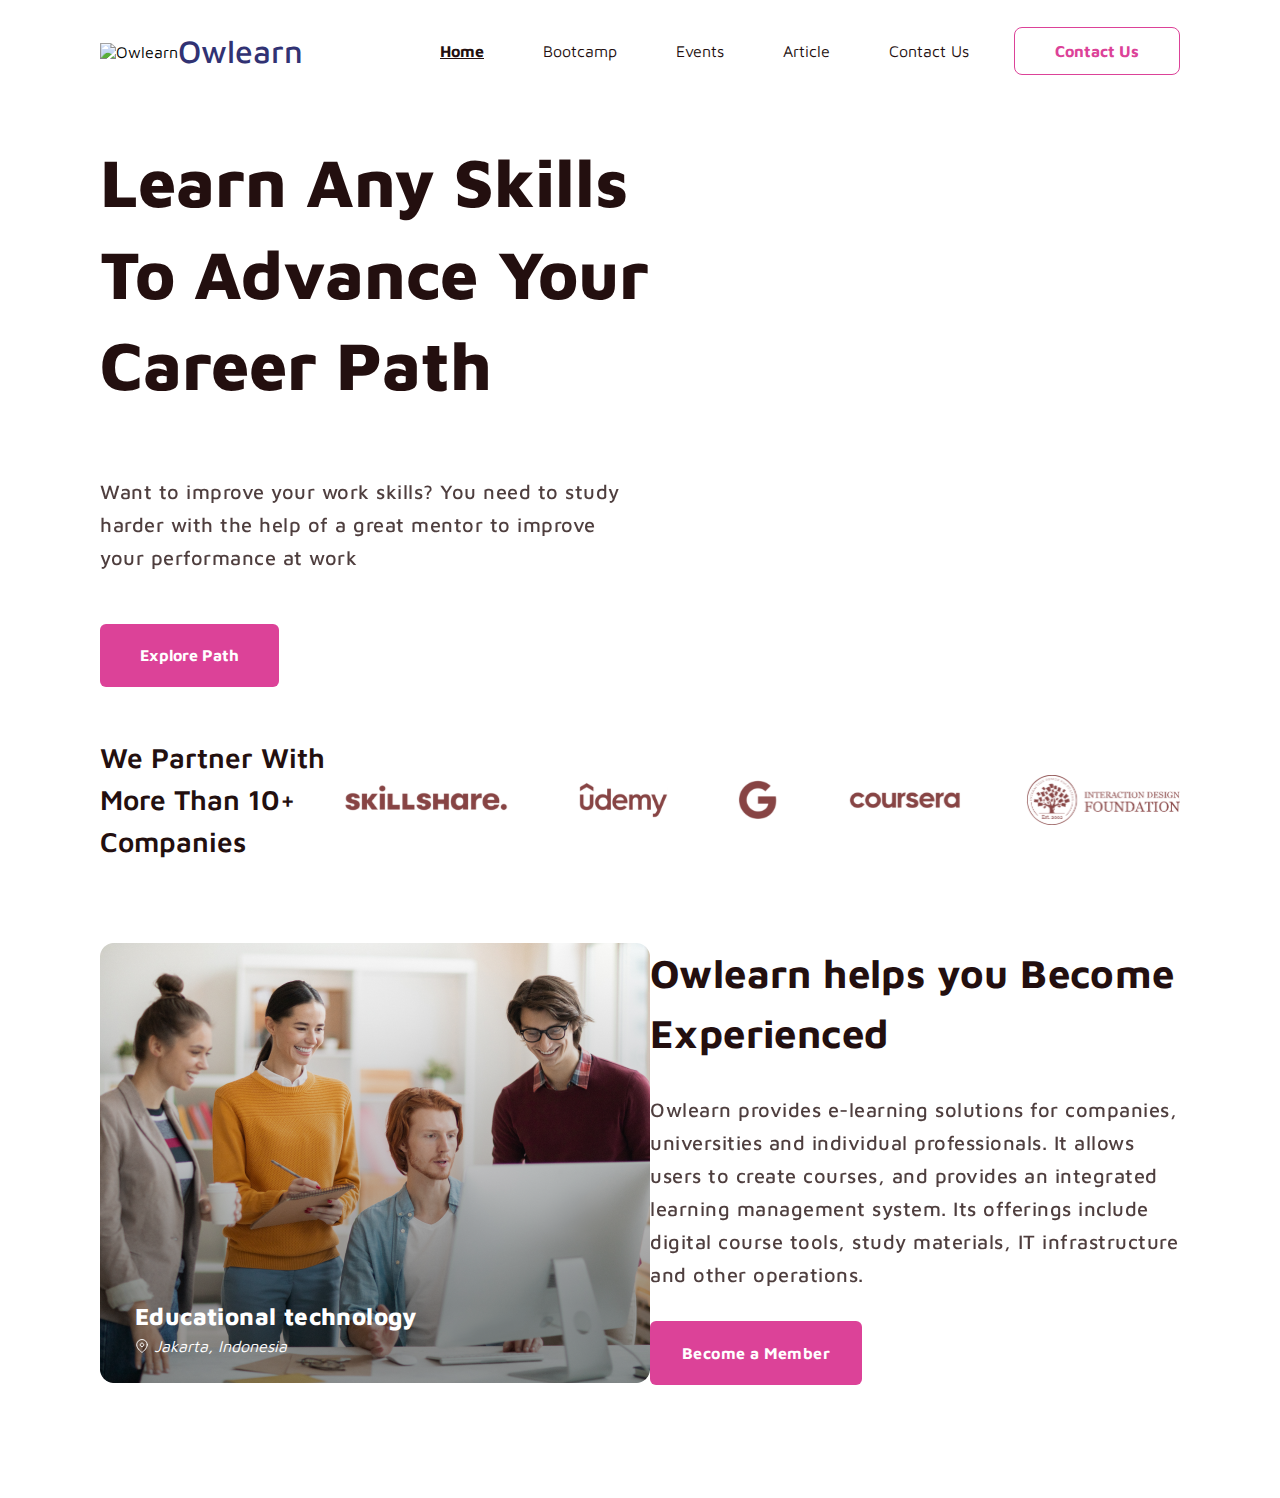
==== index.html @ 2e4f8bb0 "index sayfasına parterler ve hakkında bölümü eklendi düzenlendi." ====
<!DOCTYPE html>
<html lang="en">
<head>
    <meta charset="UTF-8">
    <meta http-equiv="X-UA-Compatible" content="IE=edge">
    <meta name="viewport" content="width=device-width, initial-scale=1.0">
    <title>OwLearn - Learn Any Skills to advance your career path</title>

    <!-- CSS Files -->
    <link rel="stylesheet" href="css/responsive.min.css">
    <link rel="stylesheet" href="css/main.min.css">

    <!-- Fonts -->
    <link href="https://fonts.googleapis.com/css2?family=Maven+Pro:wght@400;500;600;700;800&display=swap" rel="stylesheet">

</head>
<body>
    
    <!-- Header -->
    <header class="header">

        <!-- Header Logo -->
        <div class="header-logo">
            <div class="header-logo-img">
                <img src="images/logo-img.svg" alt="Owlearn">
            </div>
            <div class="header-logo-name">Owlearn</div>
        </div>

        <!-- menu -->
        <nav class="header-navigation">
            <a href="#" class="active">Home</a>
            <a href="#">Bootcamp</a>
            <a href="#">Events</a>
            <a href="#">Article</a>
            <a href="#">Contact Us</a>
            <a href="#" class="navigation-button">Contact Us</a>
        </nav>
    </header>

    <main class="container">
        <!-- Banner -->
        <div class="banner">
            <div class="banner-left">
                <div class="banner-slogan">
                   <h1>Learn Any Skills to Advance Your Career Path</h1>
                   <img src="images/line.png" alt="">
                   <p>
                    Want to improve your work skills? You need to study harder with the help of a great mentor to improve your performance at work
                   </p>
                   <div class="hug">
                        <div class="button">
                            <button class="hug-button">Explore Path</button>
                        </div>
                        <div class="hug-rate">
                            <img src="images/pictures.png" alt="">
                            <img src="images/rate.png" alt="">
                        </div>
                   </div>
                </div>
            </div>
            <div class="banner-right">
                <img src="images/software-man.svg" alt="">
            </div>
        </div>

        <!-- Partners -->
        <div class="partners">
            <div class="partners-text">
                We partner with more than 10+ companies
            </div>
            <div class="partner-logos">
                <img src="images/partner-logos.svg" alt="Partner Logoları">
            </div>
        </div>

        <!-- About Us -->
        <div class="aboutUs">
            <div class="aboutUs-left">
                <img src="images/aboutUs-img.png" alt="">
                <div class="aboutUs-left-pictureOn">
                    <h3>Educational technology</h3>
                    <address>
                        <img src="images/map-pin.svg" alt="">
                        <span>Jakarta, Indonesia</span>
                    </address>
                </div>
            </div>
            <div class="aboutUs-right">
                <h2>Owlearn helps you Become Experienced</h2>
                <p>Owlearn provides e-learning solutions for companies, universities and individual professionals. It allows users to create courses, and provides an integrated learning management system. Its offerings include digital course tools, study materials, IT infrastructure and other operations.</p>
                <button class="aboutUs-member-btn">Become a Member</button>
            </div>
        </div>

    </main>

</body>
</html>
---- css/main.min.css ----
/*! normalize.css v8.0.1 | MIT License | github.com/necolas/normalize.css */html{line-height:1.15;-webkit-text-size-adjust:100%}body{margin:0}main{display:block}h1{font-size:2em;margin:.67em 0}hr{-webkit-box-sizing:content-box;box-sizing:content-box;height:0;overflow:visible}pre{font-family:monospace,monospace;font-size:1em}a{background-color:rgba(0,0,0,0)}abbr[title]{border-bottom:none;text-decoration:underline;-webkit-text-decoration:underline dotted;text-decoration:underline dotted}b,strong{font-weight:bolder}code,kbd,samp{font-family:monospace,monospace;font-size:1em}small{font-size:80%}sub,sup{font-size:75%;line-height:0;position:relative;vertical-align:baseline}sub{bottom:-0.25em}sup{top:-0.5em}img{border-style:none}button,input,optgroup,select,textarea{font-family:inherit;font-size:100%;line-height:1.15;margin:0}button,input{overflow:visible}button,select{text-transform:none}button,[type=button],[type=reset],[type=submit]{-webkit-appearance:button}button::-moz-focus-inner,[type=button]::-moz-focus-inner,[type=reset]::-moz-focus-inner,[type=submit]::-moz-focus-inner{border-style:none;padding:0}button:-moz-focusring,[type=button]:-moz-focusring,[type=reset]:-moz-focusring,[type=submit]:-moz-focusring{outline:1px dotted ButtonText}fieldset{padding:.35em .75em .625em}legend{-webkit-box-sizing:border-box;box-sizing:border-box;color:inherit;display:table;max-width:100%;padding:0;white-space:normal}progress{vertical-align:baseline}textarea{overflow:auto}[type=checkbox],[type=radio]{-webkit-box-sizing:border-box;box-sizing:border-box;padding:0}[type=number]::-webkit-inner-spin-button,[type=number]::-webkit-outer-spin-button{height:auto}[type=search]{-webkit-appearance:textfield;outline-offset:-2px}[type=search]::-webkit-search-decoration{-webkit-appearance:none}::-webkit-file-upload-button{-webkit-appearance:button;font:inherit}details{display:block}summary{display:list-item}template{display:none}[hidden]{display:none}/*! formalize.css | MIT License | github.com/interacthings/formalize */*,*:before,*:after{-webkit-box-sizing:inherit;box-sizing:inherit}html{-webkit-box-sizing:border-box;box-sizing:border-box;text-rendering:optimizeLegibility}body{overflow-x:hidden;-webkit-font-smoothing:antialiased;-moz-osx-font-smoothing:grayscale}a{text-decoration:none}img{vertical-align:middle}blockquote,dl,dd,h1,h2,h3,h4,h5,h6,figure,p,pre,fieldset,ul,ol,menu,form{margin:0}button,fieldset,iframe{border:0}fieldset,ul,ol,button,menu{padding:0}ol,ul{list-style:none}textarea{resize:vertical}table{width:100%;border-collapse:collapse;border-spacing:0}td{padding:0}body{font-family:"Maven Pro",sans-serif}*{-webkit-box-sizing:border-box;box-sizing:border-box}.header{padding-top:33px;padding-bottom:33px;padding-left:100px;padding-right:100px;display:-webkit-box;display:-ms-flexbox;display:flex;-webkit-box-pack:justify;-ms-flex-pack:justify;justify-content:space-between;-webkit-box-align:center;-ms-flex-align:center;align-items:center}.header-logo{display:-webkit-box;display:-ms-flexbox;display:flex;-webkit-box-align:center;-ms-flex-align:center;align-items:center}.header-logo-name{color:#313273;font-size:32px;font-weight:500}.header-navigation a{padding-left:27px;padding-right:27px;padding-top:14px;padding-bottom:14px;font-size:16px;color:#230f0f}.header-navigation .navigation-button{padding:14px 40px;margin-left:13px;color:#dc4298;border:1px solid #dc4298;border-radius:8px;font-weight:bold}.header-navigation .active{text-decoration:underline;font-weight:bold}main.container{padding-top:33px;padding-bottom:33px;padding-left:100px;padding-right:100px}.banner{display:-webkit-box;display:-ms-flexbox;display:flex;-webkit-box-pack:justify;-ms-flex-pack:justify;justify-content:space-between;-webkit-box-align:start;-ms-flex-align:start;align-items:flex-start;margin-bottom:50px}.banner-left{width:600px}.banner-left p{width:532px;font-family:"Maven Pro";font-style:normal;font-weight:500;font-size:20px;line-height:165%;letter-spacing:.5px;color:#230f0f;opacity:.8;margin-top:45px}.banner-slogan h1{font-size:68px;font-weight:800;color:#230f0f;line-height:135%;text-transform:capitalize}.banner-right{width:600px;display:-webkit-box;display:-ms-flexbox;display:flex;-webkit-box-pack:end;-ms-flex-pack:end;justify-content:flex-end;-webkit-box-align:start;-ms-flex-align:start;align-items:flex-start;-webkit-box-flex:1;-ms-flex:1;flex:1}.banner-right img{position:relative;top:-64px}.banner .hug{width:532px;display:-webkit-box;display:-ms-flexbox;display:flex;-webkit-box-align:center;-ms-flex-align:center;align-items:center;-webkit-column-gap:20px;-moz-column-gap:20px;column-gap:20px;margin-top:50px}.banner .hug-button{padding:22px 40px;background:#dc4298;border-radius:6px;font-weight:700;font-size:16px;line-height:19px;text-align:center;color:#fff}.banner .hug-rate{height:100%}.partners{display:-webkit-box;display:-ms-flexbox;display:flex;-webkit-box-pack:justify;-ms-flex-pack:justify;justify-content:space-between;-webkit-box-align:center;-ms-flex-align:center;align-items:center;margin-bottom:80px}.partners-text{width:308px;font-weight:600;font-size:28px;line-height:150%;text-transform:capitalize;color:#230f0f;row-gap:84px}.aboutUs{display:-webkit-box;display:-ms-flexbox;display:flex;-webkit-box-pack:justify;-ms-flex-pack:justify;justify-content:space-between;-webkit-box-align:start;-ms-flex-align:start;align-items:flex-start;margin-bottom:80px}.aboutUs-left{position:relative;width:550px}.aboutUs-left-pictureOn{position:absolute;bottom:25px;left:35px}.aboutUs-left-pictureOn h3{font-weight:800;font-size:24px;line-height:150%;letter-spacing:.4px;color:#fff}.aboutUs-left-pictureOn address{display:-webkit-box;display:-ms-flexbox;display:flex;-webkit-box-pack:start;-ms-flex-pack:start;justify-content:flex-start;-webkit-box-align:center;-ms-flex-align:center;align-items:center}.aboutUs-left-pictureOn address img{margin-right:5px}.aboutUs-left-pictureOn span{font-weight:400;font-size:16px;line-height:150%;color:#fff}.aboutUs-right{width:590px}.aboutUs-right h2{font-weight:700;font-size:40px;line-height:150%;letter-spacing:.4px;color:#230f0f;margin-bottom:30px}.aboutUs-right p{font-weight:500;font-size:20px;line-height:165%;letter-spacing:.5px;color:#230f0f;opacity:.8;margin-bottom:30px}.aboutUs-right button{padding:20px 32px;background:#dc4298;border-radius:6px;font-weight:700;font-size:16px;line-height:150%;text-align:center;letter-spacing:.4px;color:#fff;cursor:pointer}/*# sourceMappingURL=main.min.css.map */
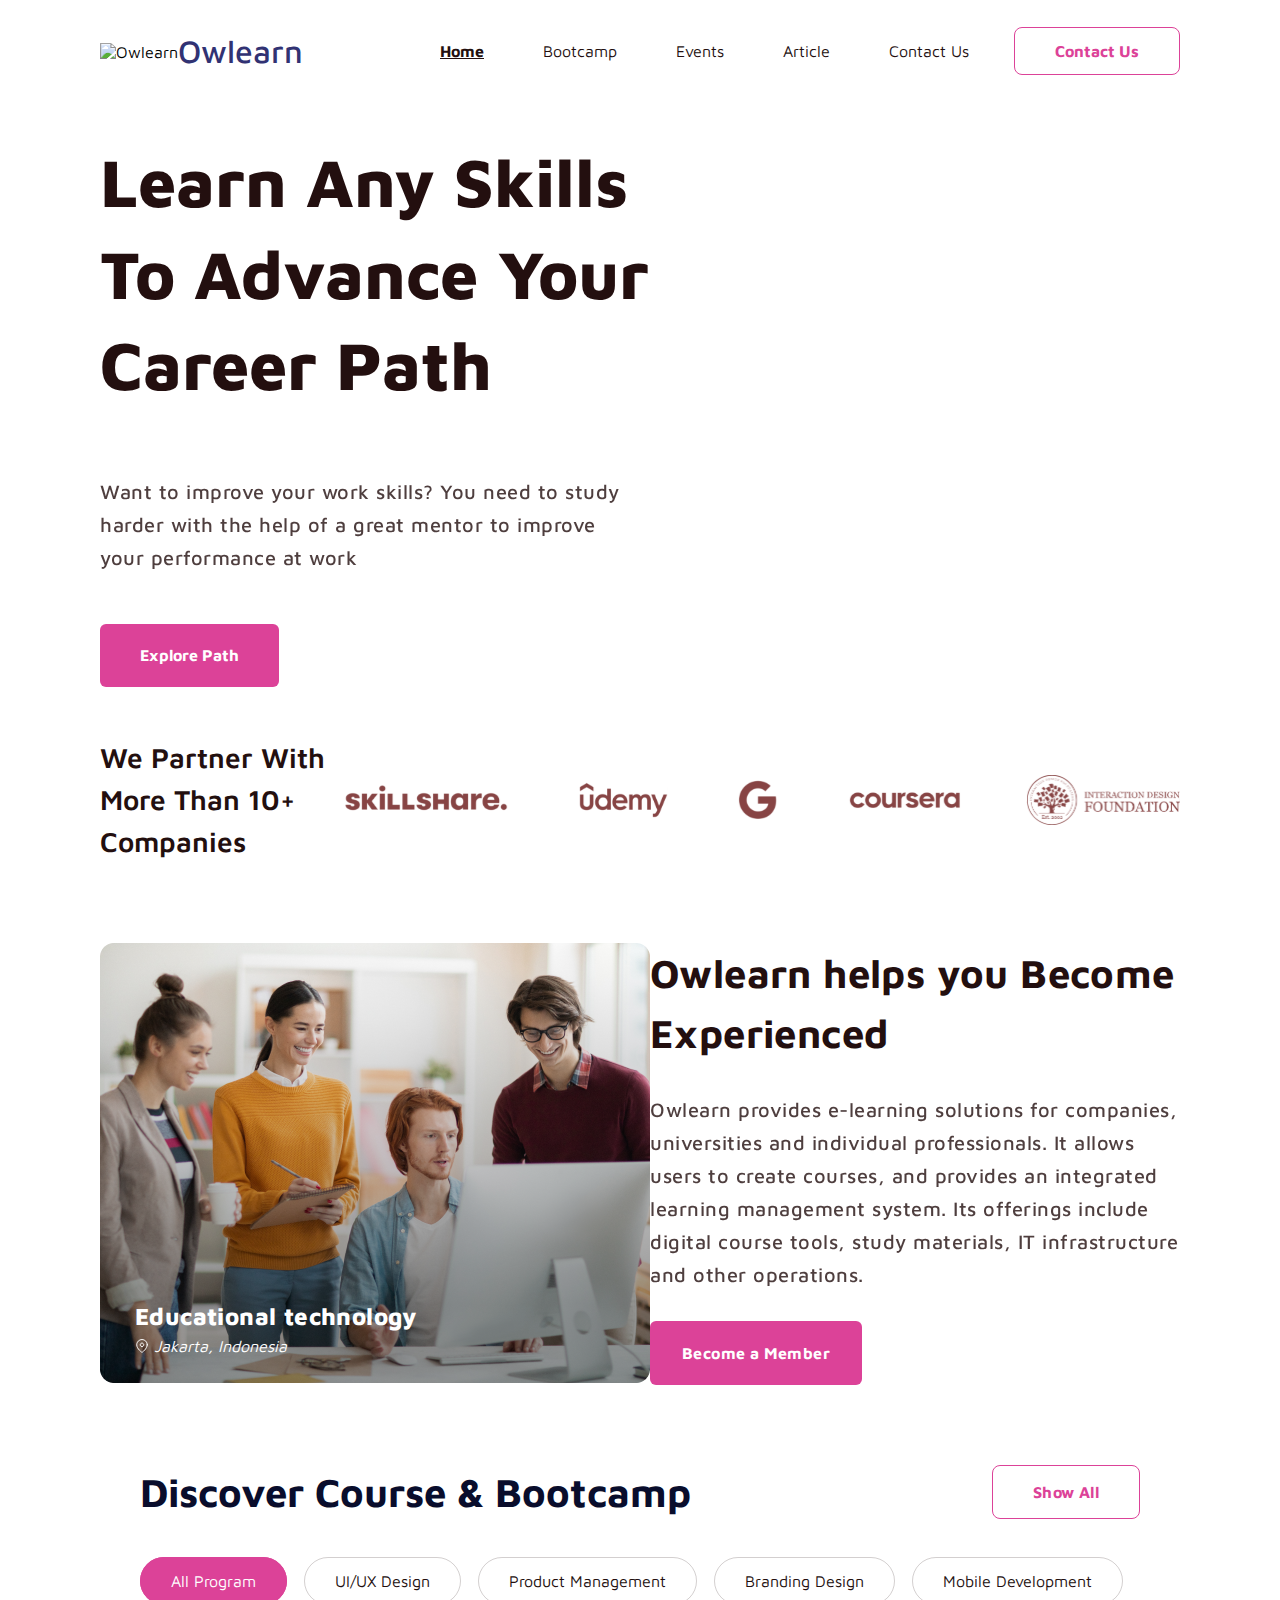
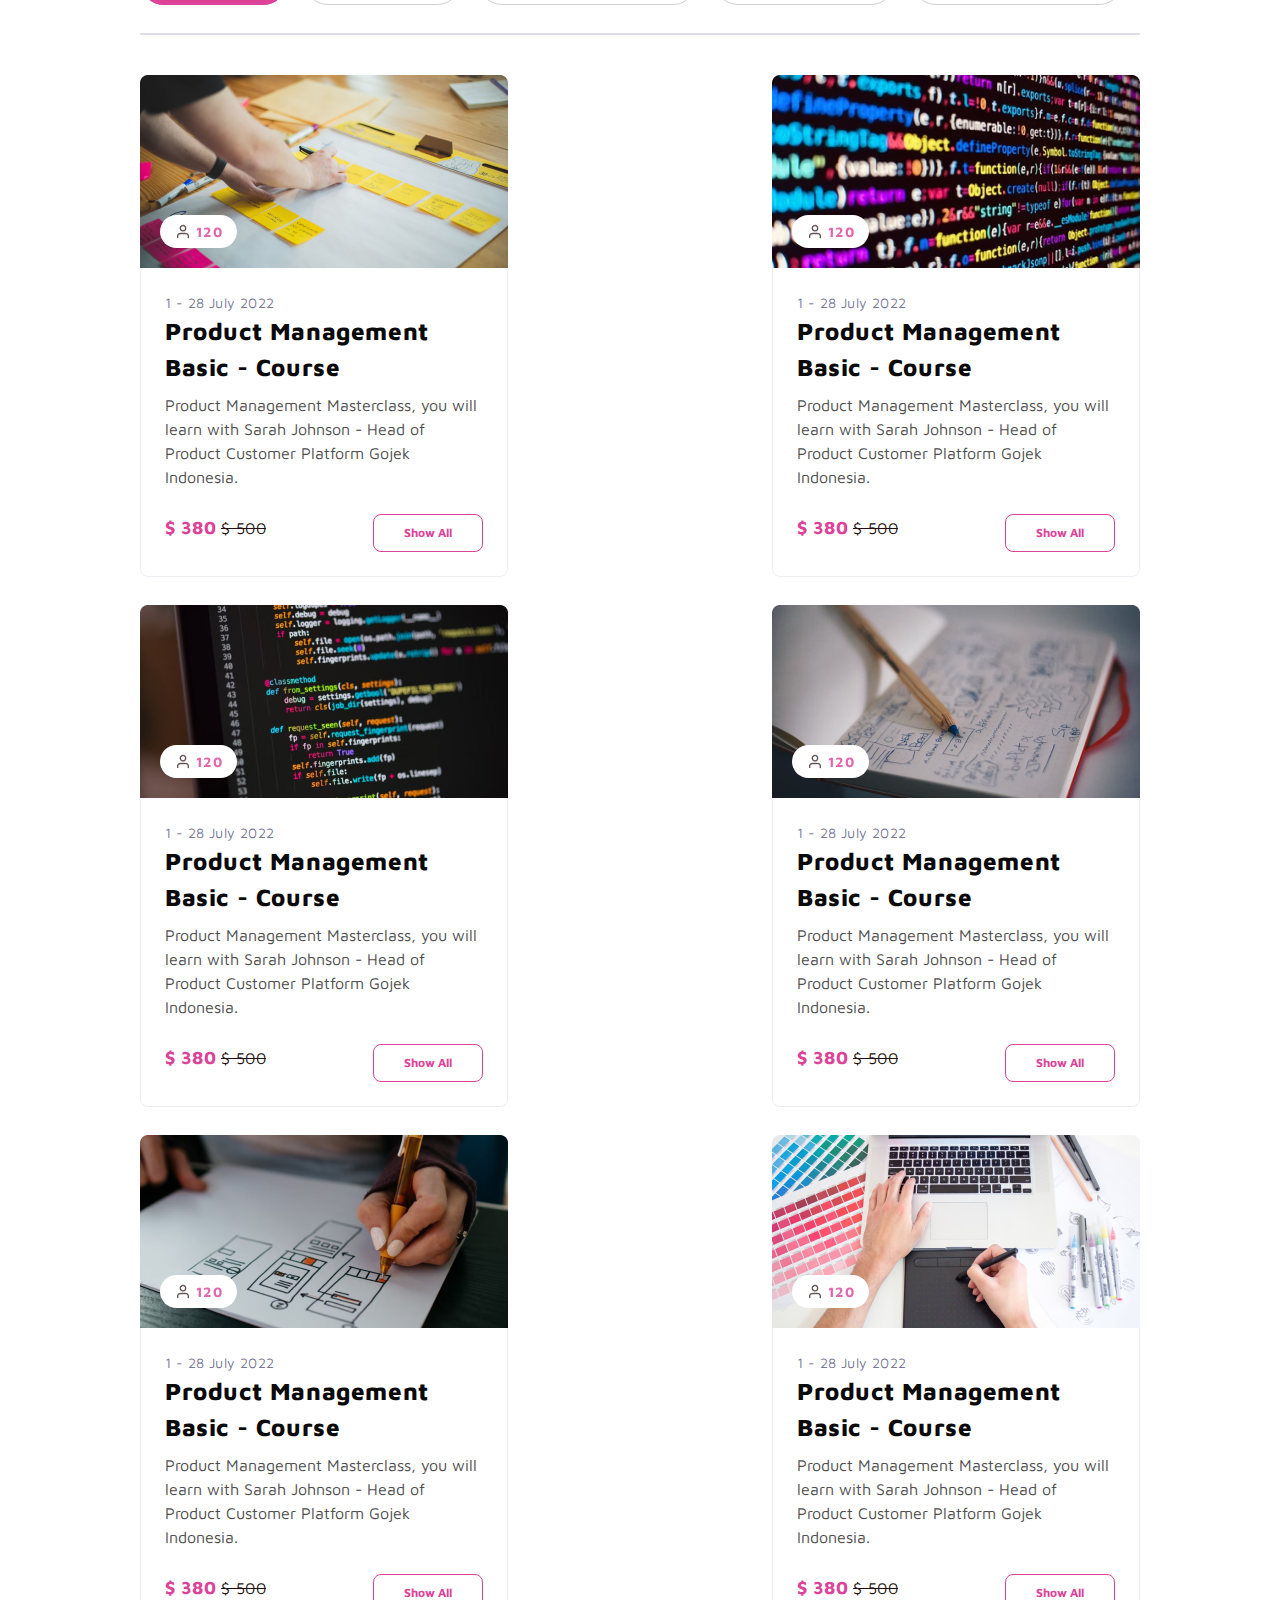
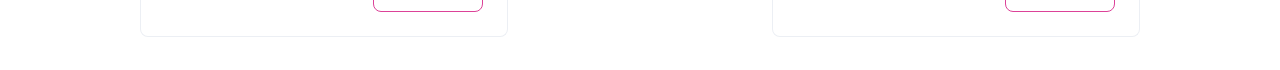
==== commit 2914a3cc: "discover course alanı kodlandı" ====
--- a/index.html
+++ b/index.html
@@ -1,99 +1,264 @@
 <!DOCTYPE html>
 <html lang="en">
-<head>
-    <meta charset="UTF-8">
-    <meta http-equiv="X-UA-Compatible" content="IE=edge">
-    <meta name="viewport" content="width=device-width, initial-scale=1.0">
-    <title>OwLearn - Learn Any Skills to advance your career path</title>
-
-    <!-- CSS Files -->
-    <link rel="stylesheet" href="css/responsive.min.css">
-    <link rel="stylesheet" href="css/main.min.css">
-
-    <!-- Fonts -->
-    <link href="https://fonts.googleapis.com/css2?family=Maven+Pro:wght@400;500;600;700;800&display=swap" rel="stylesheet">
-
-</head>
-<body>
-    
-    <!-- Header -->
-    <header class="header">
-
-        <!-- Header Logo -->
-        <div class="header-logo">
-            <div class="header-logo-img">
-                <img src="images/logo-img.svg" alt="Owlearn">
-            </div>
-            <div class="header-logo-name">Owlearn</div>
-        </div>
-
-        <!-- menu -->
-        <nav class="header-navigation">
-            <a href="#" class="active">Home</a>
-            <a href="#">Bootcamp</a>
-            <a href="#">Events</a>
-            <a href="#">Article</a>
-            <a href="#">Contact Us</a>
-            <a href="#" class="navigation-button">Contact Us</a>
-        </nav>
-    </header>
-
-    <main class="container">
-        <!-- Banner -->
-        <div class="banner">
-            <div class="banner-left">
-                <div class="banner-slogan">
-                   <h1>Learn Any Skills to Advance Your Career Path</h1>
-                   <img src="images/line.png" alt="">
-                   <p>
-                    Want to improve your work skills? You need to study harder with the help of a great mentor to improve your performance at work
-                   </p>
-                   <div class="hug">
-                        <div class="button">
-                            <button class="hug-button">Explore Path</button>
-                        </div>
-                        <div class="hug-rate">
-                            <img src="images/pictures.png" alt="">
-                            <img src="images/rate.png" alt="">
-                        </div>
-                   </div>
-                </div>
-            </div>
-            <div class="banner-right">
-                <img src="images/software-man.svg" alt="">
-            </div>
-        </div>
-
-        <!-- Partners -->
-        <div class="partners">
-            <div class="partners-text">
-                We partner with more than 10+ companies
-            </div>
-            <div class="partner-logos">
-                <img src="images/partner-logos.svg" alt="Partner Logoları">
-            </div>
-        </div>
-
-        <!-- About Us -->
-        <div class="aboutUs">
-            <div class="aboutUs-left">
-                <img src="images/aboutUs-img.png" alt="">
-                <div class="aboutUs-left-pictureOn">
-                    <h3>Educational technology</h3>
-                    <address>
-                        <img src="images/map-pin.svg" alt="">
-                        <span>Jakarta, Indonesia</span>
-                    </address>
-                </div>
-            </div>
-            <div class="aboutUs-right">
-                <h2>Owlearn helps you Become Experienced</h2>
-                <p>Owlearn provides e-learning solutions for companies, universities and individual professionals. It allows users to create courses, and provides an integrated learning management system. Its offerings include digital course tools, study materials, IT infrastructure and other operations.</p>
-                <button class="aboutUs-member-btn">Become a Member</button>
-            </div>
-        </div>
-
-    </main>
-
-</body>
-</html>+	<head>
+		<meta charset="UTF-8" />
+		<meta http-equiv="X-UA-Compatible" content="IE=edge" />
+		<meta name="viewport" content="width=device-width, initial-scale=1.0" />
+		<title>OwLearn - Learn Any Skills to advance your career path</title>
+
+		<!-- CSS Files -->
+		<link rel="stylesheet" href="css/responsive.min.css" />
+		<link rel="stylesheet" href="css/main.min.css" />
+
+		<!-- Fonts -->
+		<link
+			href="https://fonts.googleapis.com/css2?family=Maven+Pro:wght@400;500;600;700;800&display=swap"
+			rel="stylesheet"
+		/>
+	</head>
+	<body>
+		<!-- Header -->
+		<header class="header">
+			<!-- Header Logo -->
+			<div class="header-logo">
+				<div class="header-logo-img">
+					<img src="images/logo-img.svg" alt="Owlearn" />
+				</div>
+				<div class="header-logo-name">Owlearn</div>
+			</div>
+
+			<!-- menu -->
+			<nav class="header-navigation">
+				<a href="#" class="active">Home</a>
+				<a href="#">Bootcamp</a>
+				<a href="#">Events</a>
+				<a href="#">Article</a>
+				<a href="#">Contact Us</a>
+				<a href="#" class="navigation-button">Contact Us</a>
+			</nav>
+		</header>
+
+		<main class="container">
+			<!-- Banner -->
+			<div class="banner">
+				<div class="banner-left">
+					<div class="banner-slogan">
+						<h1>Learn Any Skills to Advance Your Career Path</h1>
+						<img src="images/line.png" alt="" />
+						<p>
+							Want to improve your work skills? You need to study harder with
+							the help of a great mentor to improve your performance at work
+						</p>
+						<div class="hug">
+							<div class="button">
+								<button class="hug-button">Explore Path</button>
+							</div>
+							<div class="hug-rate">
+								<img src="images/pictures.png" alt="" />
+								<img src="images/rate.png" alt="" />
+							</div>
+						</div>
+					</div>
+				</div>
+				<div class="banner-right">
+					<img src="images/software-man.svg" alt="" />
+				</div>
+			</div>
+
+			<!-- Partners -->
+			<div class="partners">
+				<div class="partners-text">We partner with more than 10+ companies</div>
+				<div class="partner-logos">
+					<img src="images/partner-logos.svg" alt="Partner Logoları" />
+				</div>
+			</div>
+
+			<!-- About Us -->
+			<div class="aboutUs">
+				<div class="aboutUs-left">
+					<img src="images/aboutUs-img.png" alt="" />
+					<div class="aboutUs-left-pictureOn">
+						<h3>Educational technology</h3>
+						<address>
+							<img src="images/map-pin.svg" alt="" />
+							<span>Jakarta, Indonesia</span>
+						</address>
+					</div>
+				</div>
+				<div class="aboutUs-right">
+					<h2>Owlearn helps you Become Experienced</h2>
+					<p>
+						Owlearn provides e-learning solutions for companies, universities
+						and individual professionals. It allows users to create courses, and
+						provides an integrated learning management system. Its offerings
+						include digital course tools, study materials, IT infrastructure and
+						other operations.
+					</p>
+					<button class="aboutUs-member-btn">Become a Member</button>
+				</div>
+			</div>
+
+			<!-- Discover Course & Bootcamp -->
+			<div class="discoverCourse">
+				<div class="discoverCourse-title">
+					<h2>Discover Course & Bootcamp</h2>
+					<a href="#">Show All</a>
+				</div>
+
+				<div class="discoverCourse-kategory">
+					<div>
+						<a href="#" class="active">All Program</a>
+						<a href="#">UI/UX Design</a>
+						<a href="#">Product Management</a>
+						<a href="#">Branding Design</a>
+						<a href="#">Mobile Development</a>
+					</div>
+				</div>
+
+				<div class="diveder"></div>
+
+				<div class="courses">
+					<div class="courses-box">
+						<div class="courses-image">
+							<img src="images/course1.png" alt="">
+							<div class="people-count">
+								<img src="images/user.png" alt="">
+								<span>120</span>
+							</div>
+						</div>
+						<div class="courses-content">
+							<span class="tarih">1 - 28 July 2022</span>
+							<h3>Product Management Basic - Course</h3>
+							<p>Product Management Masterclass, you will learn with Sarah Johnson - Head of Product Customer Platform Gojek Indonesia.</p>
+							<div class="price">
+								<div>
+									<span class="actual-price">$ 380</span>
+									<span class="old-price">$ 500</span>
+								</div>
+								<button>Show All</button>
+									
+							</div>
+						</div>
+					</div>
+
+					<div class="courses-box">
+						<div class="courses-image">
+							<img src="images/course2.png" alt="">
+							<div class="people-count">
+								<img src="images/user.png" alt="">
+								<span>120</span>
+							</div>
+						</div>
+						<div class="courses-content">
+							<span class="tarih">1 - 28 July 2022</span>
+							<h3>Product Management Basic - Course</h3>
+							<p>Product Management Masterclass, you will learn with Sarah Johnson - Head of Product Customer Platform Gojek Indonesia.</p>
+							<div class="price">
+								<div>
+									<span class="actual-price">$ 380</span>
+									<span class="old-price">$ 500</span>
+								</div>
+								<button>Show All</button>
+									
+							</div>
+						</div>
+					</div>
+
+					<div class="courses-box">
+						<div class="courses-image">
+							<img src="images/course3.png" alt="">
+							<div class="people-count">
+								<img src="images/user.png" alt="">
+								<span>120</span>
+							</div>
+						</div>
+						<div class="courses-content">
+							<span class="tarih">1 - 28 July 2022</span>
+							<h3>Product Management Basic - Course</h3>
+							<p>Product Management Masterclass, you will learn with Sarah Johnson - Head of Product Customer Platform Gojek Indonesia.</p>
+							<div class="price">
+								<div>
+									<span class="actual-price">$ 380</span>
+									<span class="old-price">$ 500</span>
+								</div>
+								<button>Show All</button>
+									
+							</div>
+						</div>
+					</div>
+
+					<div class="courses-box">
+						<div class="courses-image">
+							<img src="images/course4.png" alt="">
+							<div class="people-count">
+								<img src="images/user.png" alt="">
+								<span>120</span>
+							</div>
+						</div>
+						<div class="courses-content">
+							<span class="tarih">1 - 28 July 2022</span>
+							<h3>Product Management Basic - Course</h3>
+							<p>Product Management Masterclass, you will learn with Sarah Johnson - Head of Product Customer Platform Gojek Indonesia.</p>
+							<div class="price">
+								<div>
+									<span class="actual-price">$ 380</span>
+									<span class="old-price">$ 500</span>
+								</div>
+								<button>Show All</button>
+									
+							</div>
+						</div>
+					</div>
+
+					<div class="courses-box">
+						<div class="courses-image">
+							<img src="images/course5.png" alt="">
+							<div class="people-count">
+								<img src="images/user.png" alt="">
+								<span>120</span>
+							</div>
+						</div>
+						<div class="courses-content">
+							<span class="tarih">1 - 28 July 2022</span>
+							<h3>Product Management Basic - Course</h3>
+							<p>Product Management Masterclass, you will learn with Sarah Johnson - Head of Product Customer Platform Gojek Indonesia.</p>
+							<div class="price">
+								<div>
+									<span class="actual-price">$ 380</span>
+									<span class="old-price">$ 500</span>
+								</div>
+								<button>Show All</button>
+									
+							</div>
+						</div>
+					</div>
+
+					<div class="courses-box">
+						<div class="courses-image">
+							<img src="images/course6.png" alt="">
+							<div class="people-count">
+								<img src="images/user.png" alt="">
+								<span>120</span>
+							</div>
+						</div>
+						<div class="courses-content">
+							<span class="tarih">1 - 28 July 2022</span>
+							<h3>Product Management Basic - Course</h3>
+							<p>Product Management Masterclass, you will learn with Sarah Johnson - Head of Product Customer Platform Gojek Indonesia.</p>
+							<div class="price">
+								<div>
+									<span class="actual-price">$ 380</span>
+									<span class="old-price">$ 500</span>
+								</div>
+								<button>Show All</button>
+									
+							</div>
+						</div>
+					</div>
+
+				</div>
+
+			</div>
+		</main>
+	</body>
+</html>
--- a/css/main.min.css
+++ b/css/main.min.css
@@ -1 +1 @@
-/*! normalize.css v8.0.1 | MIT License | github.com/necolas/normalize.css */html{line-height:1.15;-webkit-text-size-adjust:100%}body{margin:0}main{display:block}h1{font-size:2em;margin:.67em 0}hr{-webkit-box-sizing:content-box;box-sizing:content-box;height:0;overflow:visible}pre{font-family:monospace,monospace;font-size:1em}a{background-color:rgba(0,0,0,0)}abbr[title]{border-bottom:none;text-decoration:underline;-webkit-text-decoration:underline dotted;text-decoration:underline dotted}b,strong{font-weight:bolder}code,kbd,samp{font-family:monospace,monospace;font-size:1em}small{font-size:80%}sub,sup{font-size:75%;line-height:0;position:relative;vertical-align:baseline}sub{bottom:-0.25em}sup{top:-0.5em}img{border-style:none}button,input,optgroup,select,textarea{font-family:inherit;font-size:100%;line-height:1.15;margin:0}button,input{overflow:visible}button,select{text-transform:none}button,[type=button],[type=reset],[type=submit]{-webkit-appearance:button}button::-moz-focus-inner,[type=button]::-moz-focus-inner,[type=reset]::-moz-focus-inner,[type=submit]::-moz-focus-inner{border-style:none;padding:0}button:-moz-focusring,[type=button]:-moz-focusring,[type=reset]:-moz-focusring,[type=submit]:-moz-focusring{outline:1px dotted ButtonText}fieldset{padding:.35em .75em .625em}legend{-webkit-box-sizing:border-box;box-sizing:border-box;color:inherit;display:table;max-width:100%;padding:0;white-space:normal}progress{vertical-align:baseline}textarea{overflow:auto}[type=checkbox],[type=radio]{-webkit-box-sizing:border-box;box-sizing:border-box;padding:0}[type=number]::-webkit-inner-spin-button,[type=number]::-webkit-outer-spin-button{height:auto}[type=search]{-webkit-appearance:textfield;outline-offset:-2px}[type=search]::-webkit-search-decoration{-webkit-appearance:none}::-webkit-file-upload-button{-webkit-appearance:button;font:inherit}details{display:block}summary{display:list-item}template{display:none}[hidden]{display:none}/*! formalize.css | MIT License | github.com/interacthings/formalize */*,*:before,*:after{-webkit-box-sizing:inherit;box-sizing:inherit}html{-webkit-box-sizing:border-box;box-sizing:border-box;text-rendering:optimizeLegibility}body{overflow-x:hidden;-webkit-font-smoothing:antialiased;-moz-osx-font-smoothing:grayscale}a{text-decoration:none}img{vertical-align:middle}blockquote,dl,dd,h1,h2,h3,h4,h5,h6,figure,p,pre,fieldset,ul,ol,menu,form{margin:0}button,fieldset,iframe{border:0}fieldset,ul,ol,button,menu{padding:0}ol,ul{list-style:none}textarea{resize:vertical}table{width:100%;border-collapse:collapse;border-spacing:0}td{padding:0}body{font-family:"Maven Pro",sans-serif}*{-webkit-box-sizing:border-box;box-sizing:border-box}.header{padding-top:33px;padding-bottom:33px;padding-left:100px;padding-right:100px;display:-webkit-box;display:-ms-flexbox;display:flex;-webkit-box-pack:justify;-ms-flex-pack:justify;justify-content:space-between;-webkit-box-align:center;-ms-flex-align:center;align-items:center}.header-logo{display:-webkit-box;display:-ms-flexbox;display:flex;-webkit-box-align:center;-ms-flex-align:center;align-items:center}.header-logo-name{color:#313273;font-size:32px;font-weight:500}.header-navigation a{padding-left:27px;padding-right:27px;padding-top:14px;padding-bottom:14px;font-size:16px;color:#230f0f}.header-navigation .navigation-button{padding:14px 40px;margin-left:13px;color:#dc4298;border:1px solid #dc4298;border-radius:8px;font-weight:bold}.header-navigation .active{text-decoration:underline;font-weight:bold}main.container{padding-top:33px;padding-bottom:33px;padding-left:100px;padding-right:100px}.banner{display:-webkit-box;display:-ms-flexbox;display:flex;-webkit-box-pack:justify;-ms-flex-pack:justify;justify-content:space-between;-webkit-box-align:start;-ms-flex-align:start;align-items:flex-start;margin-bottom:50px}.banner-left{width:600px}.banner-left p{width:532px;font-family:"Maven Pro";font-style:normal;font-weight:500;font-size:20px;line-height:165%;letter-spacing:.5px;color:#230f0f;opacity:.8;margin-top:45px}.banner-slogan h1{font-size:68px;font-weight:800;color:#230f0f;line-height:135%;text-transform:capitalize}.banner-right{width:600px;display:-webkit-box;display:-ms-flexbox;display:flex;-webkit-box-pack:end;-ms-flex-pack:end;justify-content:flex-end;-webkit-box-align:start;-ms-flex-align:start;align-items:flex-start;-webkit-box-flex:1;-ms-flex:1;flex:1}.banner-right img{position:relative;top:-64px}.banner .hug{width:532px;display:-webkit-box;display:-ms-flexbox;display:flex;-webkit-box-align:center;-ms-flex-align:center;align-items:center;-webkit-column-gap:20px;-moz-column-gap:20px;column-gap:20px;margin-top:50px}.banner .hug-button{padding:22px 40px;background:#dc4298;border-radius:6px;font-weight:700;font-size:16px;line-height:19px;text-align:center;color:#fff}.banner .hug-rate{height:100%}.partners{display:-webkit-box;display:-ms-flexbox;display:flex;-webkit-box-pack:justify;-ms-flex-pack:justify;justify-content:space-between;-webkit-box-align:center;-ms-flex-align:center;align-items:center;margin-bottom:80px}.partners-text{width:308px;font-weight:600;font-size:28px;line-height:150%;text-transform:capitalize;color:#230f0f;row-gap:84px}.aboutUs{display:-webkit-box;display:-ms-flexbox;display:flex;-webkit-box-pack:justify;-ms-flex-pack:justify;justify-content:space-between;-webkit-box-align:start;-ms-flex-align:start;align-items:flex-start;margin-bottom:80px}.aboutUs-left{position:relative;width:550px}.aboutUs-left-pictureOn{position:absolute;bottom:25px;left:35px}.aboutUs-left-pictureOn h3{font-weight:800;font-size:24px;line-height:150%;letter-spacing:.4px;color:#fff}.aboutUs-left-pictureOn address{display:-webkit-box;display:-ms-flexbox;display:flex;-webkit-box-pack:start;-ms-flex-pack:start;justify-content:flex-start;-webkit-box-align:center;-ms-flex-align:center;align-items:center}.aboutUs-left-pictureOn address img{margin-right:5px}.aboutUs-left-pictureOn span{font-weight:400;font-size:16px;line-height:150%;color:#fff}.aboutUs-right{width:590px}.aboutUs-right h2{font-weight:700;font-size:40px;line-height:150%;letter-spacing:.4px;color:#230f0f;margin-bottom:30px}.aboutUs-right p{font-weight:500;font-size:20px;line-height:165%;letter-spacing:.5px;color:#230f0f;opacity:.8;margin-bottom:30px}.aboutUs-right button{padding:20px 32px;background:#dc4298;border-radius:6px;font-weight:700;font-size:16px;line-height:150%;text-align:center;letter-spacing:.4px;color:#fff;cursor:pointer}/*# sourceMappingURL=main.min.css.map */+/*! normalize.css v8.0.1 | MIT License | github.com/necolas/normalize.css */html{line-height:1.15;-webkit-text-size-adjust:100%}body{margin:0}main{display:block}h1{font-size:2em;margin:.67em 0}hr{-webkit-box-sizing:content-box;box-sizing:content-box;height:0;overflow:visible}pre{font-family:monospace,monospace;font-size:1em}a{background-color:rgba(0,0,0,0)}abbr[title]{border-bottom:none;text-decoration:underline;-webkit-text-decoration:underline dotted;text-decoration:underline dotted}b,strong{font-weight:bolder}code,kbd,samp{font-family:monospace,monospace;font-size:1em}small{font-size:80%}sub,sup{font-size:75%;line-height:0;position:relative;vertical-align:baseline}sub{bottom:-0.25em}sup{top:-0.5em}img{border-style:none}button,input,optgroup,select,textarea{font-family:inherit;font-size:100%;line-height:1.15;margin:0}button,input{overflow:visible}button,select{text-transform:none}button,[type=button],[type=reset],[type=submit]{-webkit-appearance:button}button::-moz-focus-inner,[type=button]::-moz-focus-inner,[type=reset]::-moz-focus-inner,[type=submit]::-moz-focus-inner{border-style:none;padding:0}button:-moz-focusring,[type=button]:-moz-focusring,[type=reset]:-moz-focusring,[type=submit]:-moz-focusring{outline:1px dotted ButtonText}fieldset{padding:.35em .75em .625em}legend{-webkit-box-sizing:border-box;box-sizing:border-box;color:inherit;display:table;max-width:100%;padding:0;white-space:normal}progress{vertical-align:baseline}textarea{overflow:auto}[type=checkbox],[type=radio]{-webkit-box-sizing:border-box;box-sizing:border-box;padding:0}[type=number]::-webkit-inner-spin-button,[type=number]::-webkit-outer-spin-button{height:auto}[type=search]{-webkit-appearance:textfield;outline-offset:-2px}[type=search]::-webkit-search-decoration{-webkit-appearance:none}::-webkit-file-upload-button{-webkit-appearance:button;font:inherit}details{display:block}summary{display:list-item}template{display:none}[hidden]{display:none}/*! formalize.css | MIT License | github.com/interacthings/formalize */*,*:before,*:after{-webkit-box-sizing:inherit;box-sizing:inherit}html{-webkit-box-sizing:border-box;box-sizing:border-box;text-rendering:optimizeLegibility}body{overflow-x:hidden;-webkit-font-smoothing:antialiased;-moz-osx-font-smoothing:grayscale}a{text-decoration:none}img{vertical-align:middle}blockquote,dl,dd,h1,h2,h3,h4,h5,h6,figure,p,pre,fieldset,ul,ol,menu,form{margin:0}button,fieldset,iframe{border:0}fieldset,ul,ol,button,menu{padding:0}ol,ul{list-style:none}textarea{resize:vertical}table{width:100%;border-collapse:collapse;border-spacing:0}td{padding:0}body{font-family:"Maven Pro",sans-serif}*{-webkit-box-sizing:border-box;box-sizing:border-box}.header{padding-top:33px;padding-bottom:33px;padding-left:100px;padding-right:100px;display:-webkit-box;display:-ms-flexbox;display:flex;-webkit-box-pack:justify;-ms-flex-pack:justify;justify-content:space-between;-webkit-box-align:center;-ms-flex-align:center;align-items:center}.header-logo{display:-webkit-box;display:-ms-flexbox;display:flex;-webkit-box-align:center;-ms-flex-align:center;align-items:center}.header-logo-name{color:#313273;font-size:32px;font-weight:500}.header-navigation a{padding-left:27px;padding-right:27px;padding-top:14px;padding-bottom:14px;font-size:16px;color:#230f0f}.header-navigation .navigation-button{padding:14px 40px;margin-left:13px;color:#dc4298;border:1px solid #dc4298;border-radius:8px;font-weight:bold}.header-navigation .active{text-decoration:underline;font-weight:bold}main.container{padding-top:33px;padding-bottom:33px;padding-left:100px;padding-right:100px}.banner{display:-webkit-box;display:-ms-flexbox;display:flex;-webkit-box-pack:justify;-ms-flex-pack:justify;justify-content:space-between;-webkit-box-align:start;-ms-flex-align:start;align-items:flex-start;margin-bottom:50px}.banner-left{width:600px}.banner-left p{width:532px;font-family:"Maven Pro";font-style:normal;font-weight:500;font-size:20px;line-height:165%;letter-spacing:.5px;color:#230f0f;opacity:.8;margin-top:45px}.banner-slogan h1{font-size:68px;font-weight:800;color:#230f0f;line-height:135%;text-transform:capitalize}.banner-right{width:600px;display:-webkit-box;display:-ms-flexbox;display:flex;-webkit-box-pack:end;-ms-flex-pack:end;justify-content:flex-end;-webkit-box-align:start;-ms-flex-align:start;align-items:flex-start;-webkit-box-flex:1;-ms-flex:1;flex:1}.banner-right img{position:relative;top:-64px}.banner .hug{width:532px;display:-webkit-box;display:-ms-flexbox;display:flex;-webkit-box-align:center;-ms-flex-align:center;align-items:center;-webkit-column-gap:20px;-moz-column-gap:20px;column-gap:20px;margin-top:50px}.banner .hug-button{padding:22px 40px;background:#dc4298;border-radius:6px;font-weight:700;font-size:16px;line-height:19px;text-align:center;color:#fff}.banner .hug-rate{height:100%}.partners{display:-webkit-box;display:-ms-flexbox;display:flex;-webkit-box-pack:justify;-ms-flex-pack:justify;justify-content:space-between;-webkit-box-align:center;-ms-flex-align:center;align-items:center;margin-bottom:80px}.partners-text{width:308px;font-weight:600;font-size:28px;line-height:150%;text-transform:capitalize;color:#230f0f;row-gap:84px}.aboutUs{display:-webkit-box;display:-ms-flexbox;display:flex;-webkit-box-pack:justify;-ms-flex-pack:justify;justify-content:space-between;-webkit-box-align:start;-ms-flex-align:start;align-items:flex-start;margin-bottom:80px}.aboutUs-left{position:relative;width:550px}.aboutUs-left-pictureOn{position:absolute;bottom:25px;left:35px}.aboutUs-left-pictureOn h3{font-weight:800;font-size:24px;line-height:150%;letter-spacing:.4px;color:#fff}.aboutUs-left-pictureOn address{display:-webkit-box;display:-ms-flexbox;display:flex;-webkit-box-pack:start;-ms-flex-pack:start;justify-content:flex-start;-webkit-box-align:center;-ms-flex-align:center;align-items:center}.aboutUs-left-pictureOn address img{margin-right:5px}.aboutUs-left-pictureOn span{font-weight:400;font-size:16px;line-height:150%;color:#fff}.aboutUs-right{width:590px}.aboutUs-right h2{font-weight:700;font-size:40px;line-height:150%;letter-spacing:.4px;color:#230f0f;margin-bottom:30px}.aboutUs-right p{font-weight:500;font-size:20px;line-height:165%;letter-spacing:.5px;color:#230f0f;opacity:.8;margin-bottom:30px}.aboutUs-right button{padding:20px 32px;background:#dc4298;border-radius:6px;font-weight:700;font-size:16px;line-height:150%;text-align:center;letter-spacing:.4px;color:#fff;cursor:pointer}.discoverCourse{padding-left:40px;padding-right:40px}.discoverCourse .discoverCourse-title{display:-webkit-box;display:-ms-flexbox;display:flex;-webkit-box-align:center;-ms-flex-align:center;align-items:center;margin-bottom:50px}.discoverCourse .discoverCourse-title h2{-webkit-box-flex:1;-ms-flex-positive:1;flex-grow:1;font-weight:700;font-size:40px;line-height:135%;color:#090d2c}.discoverCourse .discoverCourse-title a{padding:14px 40px;border:1px solid #dc4298;border-radius:8px;font-weight:700;font-size:16px;line-height:150%;text-align:center;letter-spacing:.4px;color:#dc4298}.discoverCourse .discoverCourse-kategory a{padding:14px 30px;background:#fff;border:1px solid rgba(35,15,15,.2);border-radius:100px;color:#230f0f;font-weight:400;font-size:16px;line-height:150%;text-align:center;margin-right:12px}.discoverCourse .discoverCourse-kategory a.active{color:#fff;background:#dc4298;border:1px solid #dc4298}.discoverCourse .diveder{margin-top:40px;height:2px;background:#dcdce6;border-radius:12px}.discoverCourse .courses{margin-top:40px;display:-webkit-box;display:-ms-flexbox;display:flex;-ms-flex-wrap:wrap;flex-wrap:wrap;-webkit-box-pack:justify;-ms-flex-pack:justify;justify-content:space-between;-ms-flex-line-pack:start;align-content:flex-start;row-gap:28px}.discoverCourse .courses-box{max-width:368px}.discoverCourse .courses-box .courses-image{border-top-left-radius:8px;border-top-right-radius:8px;position:relative}.discoverCourse .courses-box .courses-image .people-count{display:-webkit-box;display:-ms-flexbox;display:flex;-webkit-box-align:center;-ms-flex-align:center;align-items:center;position:absolute;bottom:20px;left:20px;padding:6px 15px;background-color:#fff;border-radius:20px}.discoverCourse .courses-box .courses-image .people-count span{font-weight:700;font-weight:700;font-size:14px;line-height:150%;letter-spacing:.4px;color:#dc4298;opacity:.8;margin-left:5px}.discoverCourse .courses-box .courses-content{border-bottom-left-radius:8px;border-bottom-right-radius:8px;border-left:1px solid #eceff4;border-right:1px solid #eceff4;border-bottom:1px solid #eceff4;padding:24px}.discoverCourse .courses-box .courses-content span{font-weight:400;font-size:14px;line-height:150%;letter-spacing:.4px;color:#777795;margin-bottom:8px}.discoverCourse .courses-box .courses-content h3{font-weight:800;font-size:24px;line-height:150%;letter-spacing:.6px;color:#0a0a0a;margin-bottom:8px}.discoverCourse .courses-box .courses-content p{font-weight:400;font-size:16px;line-height:150%;color:#4d4d4d}.discoverCourse .courses-box .courses-content .price{display:-webkit-box;display:-ms-flexbox;display:flex;-webkit-box-pack:justify;-ms-flex-pack:justify;justify-content:space-between;margin-top:25px}.discoverCourse .courses-box .courses-content .price .actual-price{font-weight:700;font-size:18px;line-height:150%;color:#dc4298}.discoverCourse .courses-box .courses-content .price .old-price{font-weight:400;font-size:16px;line-height:150%;color:#230f0f;text-decoration:line-through}.discoverCourse .courses-box .courses-content .price button{border:1px solid #dc4298;border-radius:8px;padding:9px 30px;font-weight:700;font-size:12px;line-height:150%;text-align:center;color:#dc4298;cursor:pointer;background-color:#fff}/*# sourceMappingURL=main.min.css.map */